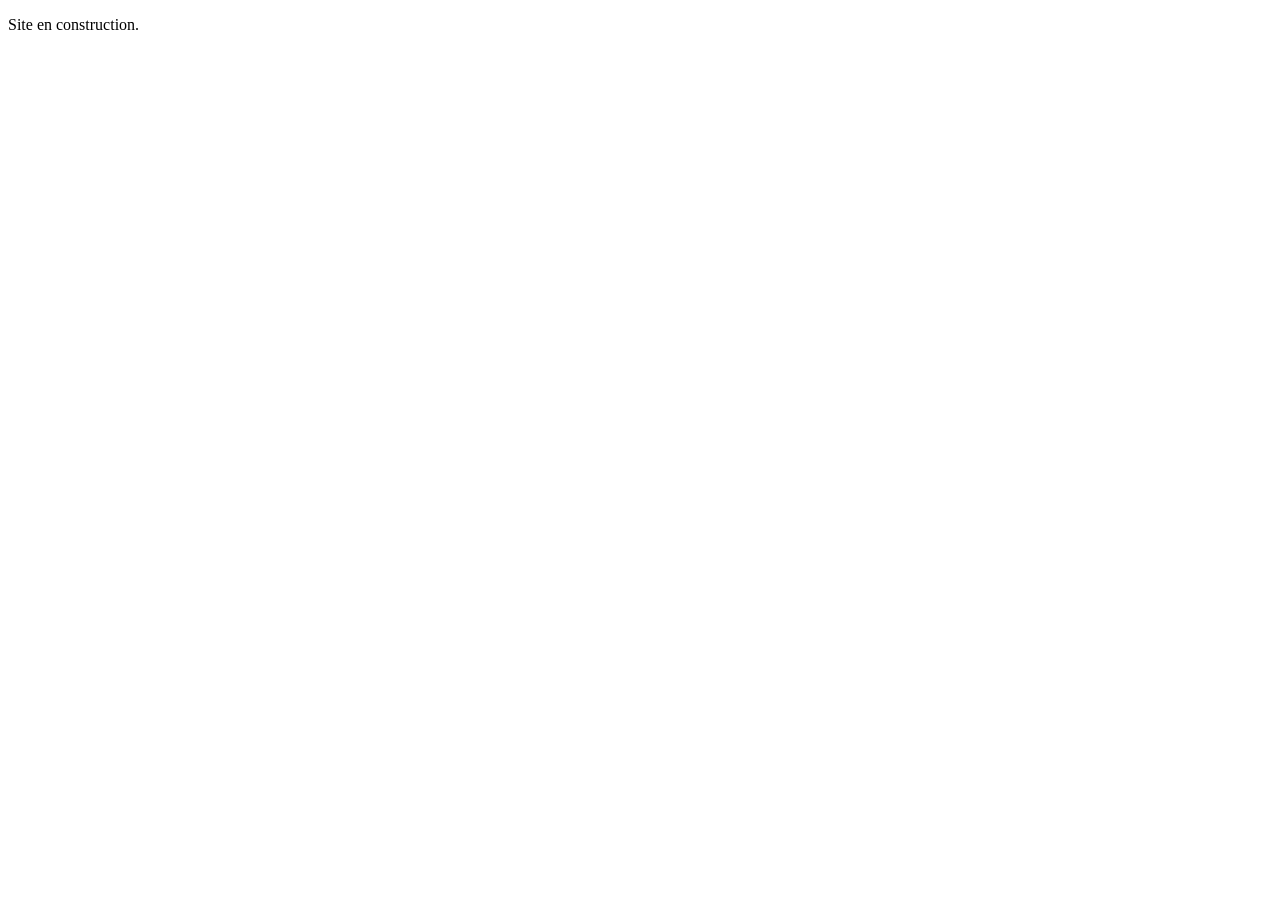
==== index.html @ 7825aab7 "Create index.html" ====
<!DOCTYPE html>
<html lang="en">
<head>
    <meta charset="UTF-8">
    <meta name="viewport" content="width=device-width, initial-scale=1.0">
    <title>Portfolio BrouillardJus</title>
</head>
<body>
    <p>Site en construction.</p>
</body>
</html>
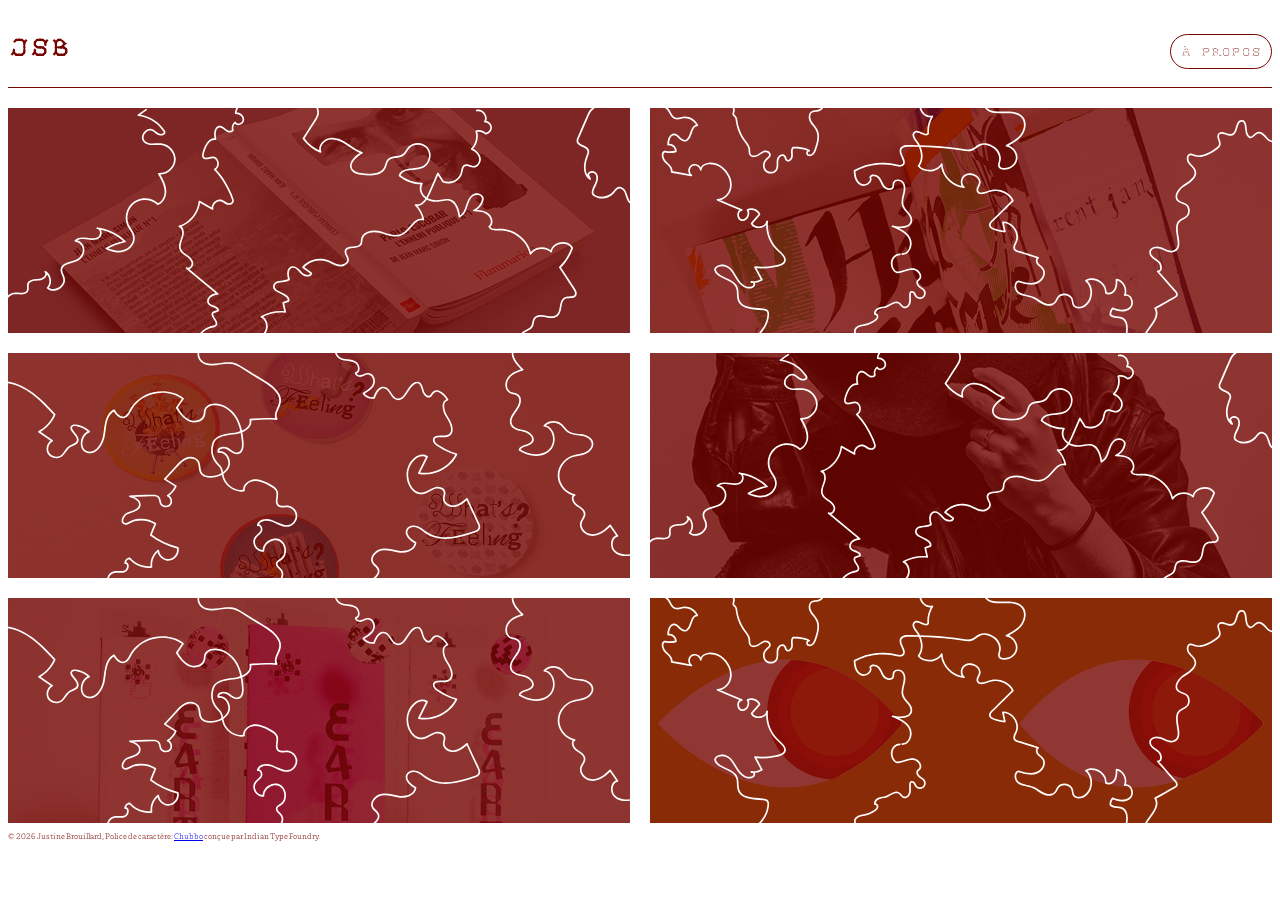
==== commit 1ed678ae: "24/11/2026" ====
--- a/index.html
+++ b/index.html
@@ -3,9 +3,77 @@
 <head>
     <meta charset="UTF-8">
     <meta name="viewport" content="width=device-width, initial-scale=1.0">
-    <title>Portfolio BrouillardJus</title>
+    <title>Portfolio Justine.b</title>
+    <link rel="stylesheet" href="style.css">
 </head>
+
+<style>
+        body{
+            background: rgb(255, 255, 255);
+        }
+        .button{
+            background: rgb(255, 255, 255);
+            color: rgb(118, 5, 1);
+            text-decoration: double;
+            border: 1px solid rgb(118, 5, 1);
+            padding: 8px 10px;
+            border-radius: 30px;
+            transition: 0.2s;
+        }
+        .button:hover{
+            background: rgb(210, 163, 162);
+        }
+ </style>
+
 <body>
-    <p>Site en construction.</p>
-</body>
-</html>+    <header class="header">
+        <h1 class="header-title">Jsb</h1>
+        <nav class="header-nav">
+            <a class="button" href="apropos.html">à propos</a>
+
+        </nav>
+    </header>
+        
+
+    <main class="grid">
+        <a class="grid-link" href="gangster.html">
+            <img src="img/gangster/vignette.png" alt="gangster">
+            <img src="img/SVG/motif1.svg"  alt="effet" class="fx">
+        </a>
+        <a class="grid-link" href="moustique.html">
+            <img src="img/moustique/vigniette.png" alt="moustique">
+            <img src="img/SVG/motif2.svg"  alt="effet" class="fx">
+
+        </a>
+        <a class="grid-link" href="sauce.html">
+            <img src="img/sauces/vignette.png" alt="sauce">
+            <img src="img/SVG/motif3.svg"  alt="effet" class="fx">
+
+        </a>
+        <a class="grid-link" href="photo.html">
+            <img src="img/photos/vignette.png" alt="photo">
+            <img src="img/SVG/motif1.svg"  alt="effet" class="fx">
+
+        </a>
+        <a class="grid-link" href="3046.html">
+            <img src="img/3046/vignette.png" alt="3046">
+            <img src="img/SVG/motif3.svg"  alt="effet" class="fx">
+
+        </a>
+        <a class="grid-link" href="orphee.html">
+            <img src="img/orphee/vignetteredim.png" alt="orphee">
+            <img src="img/SVG/motif2.svg"  alt="effet" class="fx">
+
+        </a>
+        
+    </main>
+
+    <footer class="footer">
+        <p> © 2026 Justine Brouillard, Police de caractère:
+        <a href="https://www.fontshare.com/fonts/chubbo" target="_blank">Chubbo</a>
+        conçue par Indian Type Foundry.
+        </p>
+        
+    </footer>
+
+</body>
--- a/style.css
+++ b/style.css
@@ -0,0 +1,114 @@
+body{
+    background-color: rgb(255, 255, 255);
+    color:rgb(118, 5, 1);
+    font-family: segment;
+    max-width: 1600px;
+}
+p{
+    text-align: left;
+    font-family: 'chubbo';
+}
+
+img{
+    width: 100%;
+    height: auto;
+    display: block;
+}
+
+@font-face {
+font-family: segment;
+src: url("font/Segment-Regular.woff2") format("woff2");
+}
+
+@font-face {
+font-family: chubbo;
+src: url("font/Chubbo-Light.woff2") format("woff2");
+}
+
+.grid{
+    display: grid;
+    grid-template-columns: repeat(2, 1fr);
+    gap: 20px;
+}
+
+.grid1{
+    display: grid;
+    grid-template-columns: repeat(3, 2fr);
+    gap: 20px;
+}
+
+.grid2{
+    display: grid;
+    grid-template-columns: repeat(2, 1fr);
+    gap: 40px;
+}
+
+.grid-link{
+    text-decoration: none;
+    display: grid;
+} 
+
+.grid-link>*{
+    grid-column: 1/-1;
+    grid-row: 1/-1;
+    transition: 0.5s;
+}
+
+.grid-link:hover .fx{
+    opacity: 0;
+}
+
+.grid-link:hover{
+ /* cursor png img/cursor.png*/
+ cursor: url("img/cursor.png"), auto;
+}
+.header {
+    border-bottom: 1px solid rgb(118, 5, 1);
+    margin-bottom: 20px;
+    background-color: #ffffff;
+    display: grid;
+    grid-template-columns: max-content max-content;
+    justify-content: space-between;
+    align-items: first baseline;
+}
+
+.intro {
+    border-bottom: 1px solid rgb(118, 5, 1);
+    margin-bottom: 20px;
+    background-color: #ffffff;
+    display: grid;
+    /*grid-template-columns: max-content max-content;*/
+    justify-content: space-between;
+    align-items: first baseline;
+}
+
+.footer {
+    font-size: 8px;
+    color: rgb(118, 5, 1);
+    /* font-family: "chubbo"; */
+    margin-top: auto;
+    text-align: center;
+}
+
+footer {
+    display: block;
+    unicode-bidi: isolate;
+}
+
+@media (max-width: 600px) {
+    .grid{
+    grid-template-columns: repeat(1, 1fr);
+   } 
+    .grid1{
+    grid-template-columns: repeat(2, 2fr);
+   }
+
+    .header{
+        grid-template-columns: 1fr;
+        margin-bottom: auto;
+    }
+    
+
+
+}
+
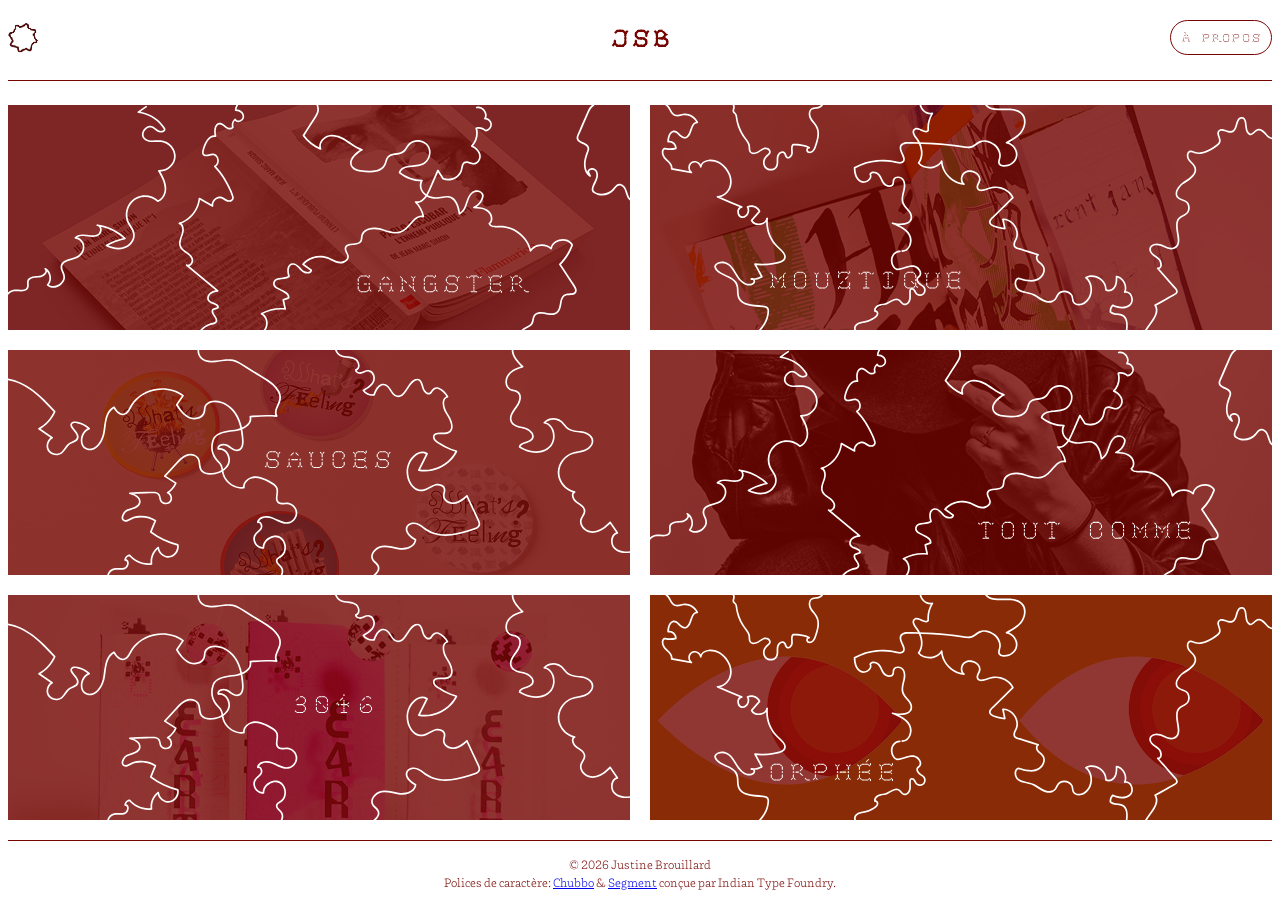
==== commit d423e000: "24/11/2026" ====
--- a/index.html
+++ b/index.html
@@ -5,6 +5,7 @@
     <meta name="viewport" content="width=device-width, initial-scale=1.0">
     <title>Portfolio Justine.b</title>
     <link rel="stylesheet" href="style.css">
+    <link rel="icon" type="image/x-icon" href="img/cursor.png">
 </head>
 
 <style>
@@ -26,8 +27,11 @@
  </style>
 
 <body>
-    <header class="header">
-        <h1 class="header-title">Jsb</h1>
+    <header class="home-header">
+        <img src="img/cursor.png" alt="cursore" width="2px" height="2px">
+        <h1 class="home-header-title">
+            Jsb
+        </h1>
         <nav class="header-nav">
             <a class="button" href="apropos.html">à propos</a>
 
@@ -38,42 +42,45 @@
     <main class="grid">
         <a class="grid-link" href="gangster.html">
             <img src="img/gangster/vignette.png" alt="gangster">
-            <img src="img/SVG/motif1.svg"  alt="effet" class="fx">
+            <img src="img/SVG/motifgang.svg"  alt="effet" class="fx">
         </a>
         <a class="grid-link" href="moustique.html">
             <img src="img/moustique/vigniette.png" alt="moustique">
-            <img src="img/SVG/motif2.svg"  alt="effet" class="fx">
+            <img src="img/SVG/motifmouz.svg"  alt="effet" class="fx">
 
         </a>
         <a class="grid-link" href="sauce.html">
             <img src="img/sauces/vignette.png" alt="sauce">
-            <img src="img/SVG/motif3.svg"  alt="effet" class="fx">
+            <img src="img/SVG/motifsauces.svg"  alt="effet" class="fx">
 
         </a>
         <a class="grid-link" href="photo.html">
             <img src="img/photos/vignette.png" alt="photo">
-            <img src="img/SVG/motif1.svg"  alt="effet" class="fx">
+            <img src="img/SVG/motifphotos.svg"  alt="effet" class="fx">
 
         </a>
         <a class="grid-link" href="3046.html">
             <img src="img/3046/vignette.png" alt="3046">
-            <img src="img/SVG/motif3.svg"  alt="effet" class="fx">
+            <img src="img/SVG/motif3046.svg"  alt="effet" class="fx">
 
         </a>
         <a class="grid-link" href="orphee.html">
             <img src="img/orphee/vignetteredim.png" alt="orphee">
-            <img src="img/SVG/motif2.svg"  alt="effet" class="fx">
+            <img src="img/SVG/motiforphée.svg"  alt="effet" class="fx">
 
         </a>
         
     </main>
 
     <footer class="footer">
-        <p> © 2026 Justine Brouillard, Police de caractère:
+        © 2026 Justine Brouillard
+        <br>
+        Polices de caractère:
         <a href="https://www.fontshare.com/fonts/chubbo" target="_blank">Chubbo</a>
+        & 
+        <a href="https://www.fontshare.com/fonts/segment" target="_blank">Segment</a>
         conçue par Indian Type Foundry.
-        </p>
-        
+    
     </footer>
 
 </body>
--- a/style.css
+++ b/style.css
@@ -62,6 +62,35 @@
  /* cursor png img/cursor.png*/
  cursor: url("img/cursor.png"), auto;
 }
+
+.home-header{
+    display: grid;
+    grid-template-columns: 30px 1fr 1fr;
+    align-items: center;
+    padding:12px 0 24px;
+    border-bottom: 1px solid rgb(118, 5, 1);
+    margin-bottom: 24px;
+}
+.home-header img{
+    grid-column: 1;
+    grid-row: 1;
+}
+
+.home-header-title{
+ grid-column: 1/-1;
+     grid-row: 1;
+
+ text-align: center;
+ margin: 0;
+}
+
+.home-header .header-nav{
+    grid-column: -2/-1;
+        grid-row: 1;
+        justify-self: end;
+
+}
+
 .header {
     border-bottom: 1px solid rgb(118, 5, 1);
     margin-bottom: 20px;
@@ -83,11 +112,15 @@
 }
 
 .footer {
-    font-size: 8px;
+    font-size: 12px;
     color: rgb(118, 5, 1);
-    /* font-family: "chubbo"; */
+    font-family: "chubbo"; 
     margin-top: auto;
     text-align: center;
+    margin-top: 20px;
+    border-top: 1px solid rgb(118, 5, 1);
+    padding-top: 15px;
+    padding-bottom: 15px;
 }
 
 footer {
@@ -102,13 +135,14 @@
     .grid1{
     grid-template-columns: repeat(2, 2fr);
    }
+   .grid2{
+    grid-template-columns: none;
+   }
 
     .header{
-        grid-template-columns: 1fr;
-        margin-bottom: auto;
+        grid-template-columns: none;
+        margin-bottom: 40px;
     }
     
-
-
 }
 
